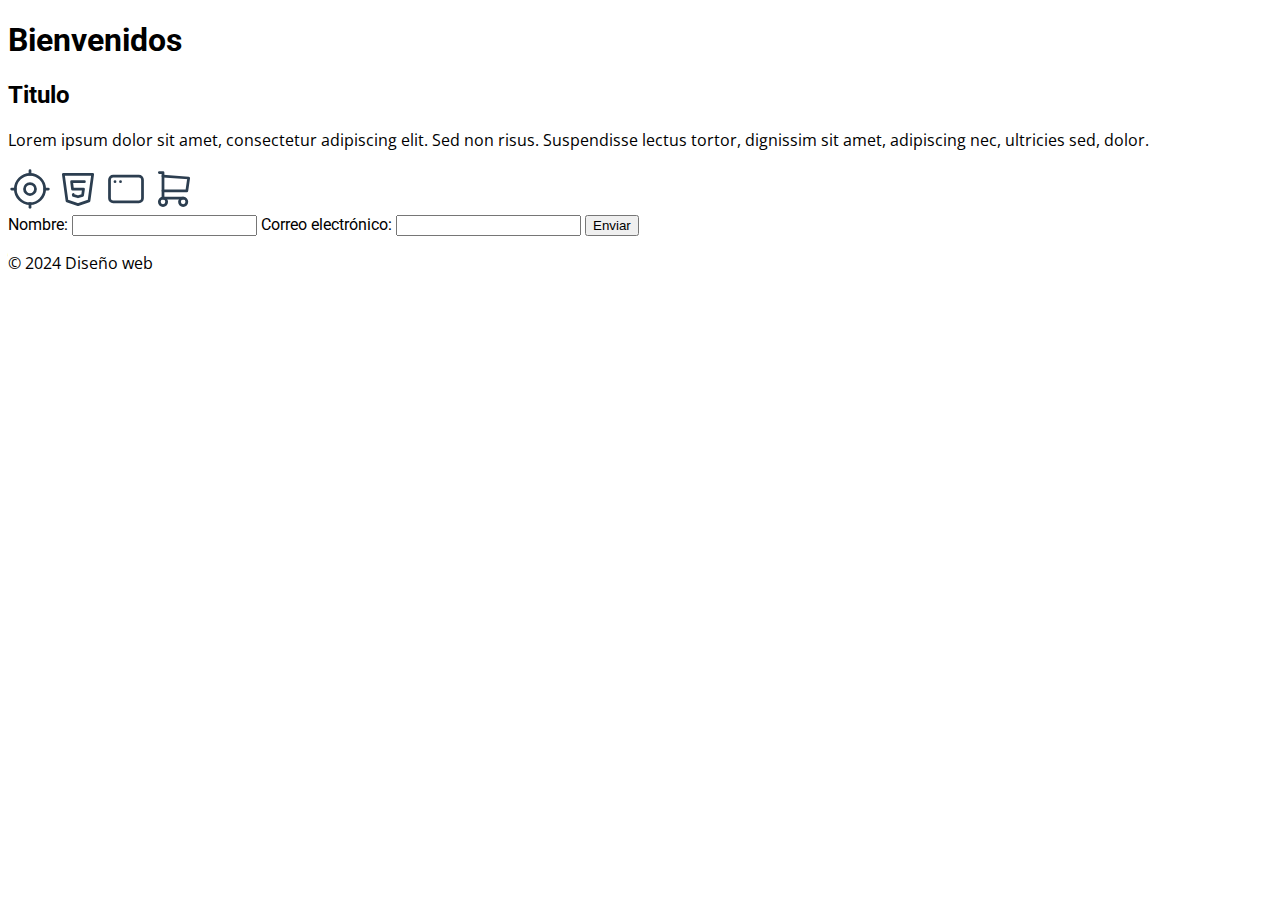
==== lv1/index.html @ 8c67dde2 "lv1_1-5" ====
<!DOCTYPE html>
<html lang="es">

<head>
    <meta charset="UTF-8">
    <meta name="viewport" content="width=device-width, initial-scale=1.0">
    <link rel="stylesheet" href="style/style.css">
    <title>Diseño web</title>
</head>

<body>
    <nav></nav>
    <main>
        <header>
            <h1>Bienvenidos</h1>
        </header>
        <section>
            <h2>Titulo</h2>
            <p>Lorem ipsum dolor sit amet, consectetur adipiscing elit. Sed non risus. Suspendisse lectus tortor,
                dignissim sit amet, adipiscing nec, ultricies sed, dolor.</p>
            <svg xmlns="http://www.w3.org/2000/svg" class="icon icon-tabler icon-tabler-current-location" width="44"
                height="44" viewBox="0 0 24 24" stroke-width="1.5" stroke="#2c3e50" fill="none" stroke-linecap="round"
                stroke-linejoin="round">
                <path stroke="none" d="M0 0h24v24H0z" fill="none" />
                <path d="M12 12m-3 0a3 3 0 1 0 6 0a3 3 0 1 0 -6 0" />
                <path d="M12 12m-8 0a8 8 0 1 0 16 0a8 8 0 1 0 -16 0" />
                <path d="M12 2l0 2" />
                <path d="M12 20l0 2" />
                <path d="M20 12l2 0" />
                <path d="M2 12l2 0" />
            </svg>
            <svg xmlns="http://www.w3.org/2000/svg" class="icon icon-tabler icon-tabler-brand-html5" width="44"
                height="44" viewBox="0 0 24 24" stroke-width="1.5" stroke="#2c3e50" fill="none" stroke-linecap="round"
                stroke-linejoin="round">
                <path stroke="none" d="M0 0h24v24H0z" fill="none" />
                <path d="M20 4l-2 14.5l-6 2l-6 -2l-2 -14.5z" />
                <path d="M15.5 8h-7l.5 4h6l-.5 3.5l-2.5 .75l-2.5 -.75l-.1 -.5" />
            </svg>
            <svg xmlns="http://www.w3.org/2000/svg" class="icon icon-tabler icon-tabler-app-window" width="44"
                height="44" viewBox="0 0 24 24" stroke-width="1.5" stroke="#2c3e50" fill="none" stroke-linecap="round"
                stroke-linejoin="round">
                <path stroke="none" d="M0 0h24v24H0z" fill="none" />
                <path d="M3 5m0 2a2 2 0 0 1 2 -2h14a2 2 0 0 1 2 2v10a2 2 0 0 1 -2 2h-14a2 2 0 0 1 -2 -2z" />
                <path d="M6 8h.01" />
                <path d="M9 8h.01" />
            </svg>
            <svg xmlns="http://www.w3.org/2000/svg" class="icon icon-tabler icon-tabler-shopping-cart" width="44"
                height="44" viewBox="0 0 24 24" stroke-width="1.5" stroke="#2c3e50" fill="none" stroke-linecap="round"
                stroke-linejoin="round">
                <path stroke="none" d="M0 0h24v24H0z" fill="none" />
                <path d="M6 19m-2 0a2 2 0 1 0 4 0a2 2 0 1 0 -4 0" />
                <path d="M17 19m-2 0a2 2 0 1 0 4 0a2 2 0 1 0 -4 0" />
                <path d="M17 17h-11v-14h-2" />
                <path d="M6 5l14 1l-1 7h-13" />
            </svg>
        </section>
        <form action="">
            <label for="name">Nombre:</label>
            <input type="text" id="name" name="name">
            <label for="email">Correo electrónico:</label>
            <input type="email" id="email" name="email">
            <input type="submit" value="Enviar">
        </form>
    </main>
    <footer>
        <p>&copy; 2024 Diseño web</p>
    </footer>
</body>

</html>
---- lv1/style/style.css ----
@import url('https://fonts.googleapis.com/css2?family=Open+Sans:wght@500&family=Roboto:wght@500&display=swap');
:root {
    --primary-color: #eee;
    --secondary-color: #eee;
    --text-color: #eee;

    --primary-font: 'Roboto', sans-serif;
    --secondary-font: 'Open Sans', sans-serif;

}

html {
    font-family: var(--primary-font);
}

p {
    font-family: var(--secondary-font);
}
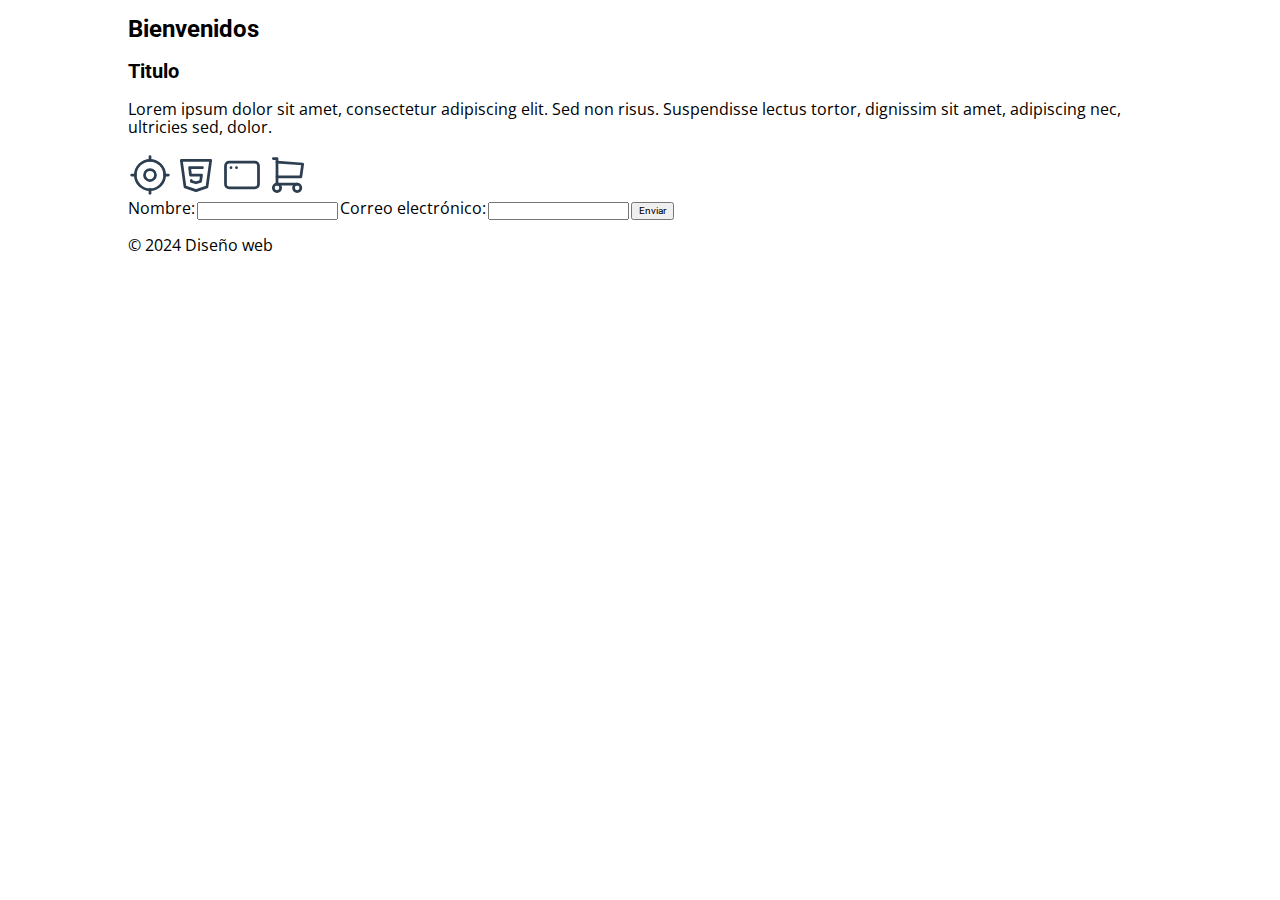
==== commit 7b28b559: "5-6" ====
--- a/lv1/index.html
+++ b/lv1/index.html
@@ -4,6 +4,7 @@
 <head>
     <meta charset="UTF-8">
     <meta name="viewport" content="width=device-width, initial-scale=1.0">
+    <link rel="stylesheet" href="style/normalize.css">
     <link rel="stylesheet" href="style/style.css">
     <title>Diseño web</title>
 </head>
--- a/lv1/style/style.css
+++ b/lv1/style/style.css
@@ -1,4 +1,5 @@
 @import url('https://fonts.googleapis.com/css2?family=Open+Sans:wght@500&family=Roboto:wght@500&display=swap');
+
 :root {
     --primary-color: #eee;
     --secondary-color: #eee;
@@ -10,9 +11,20 @@
 }
 
 html {
+    font-size: 62.5%;
     font-family: var(--primary-font);
+    width: 80%;
+    margin: 0 auto;
 }
 
-p {
+h1 {
+    font-size: 2.4rem;
+}
+
+h2 {
+    font-size: 2rem;
+}
+p, label {
     font-family: var(--secondary-font);
+    font-size: 1.6rem;
 }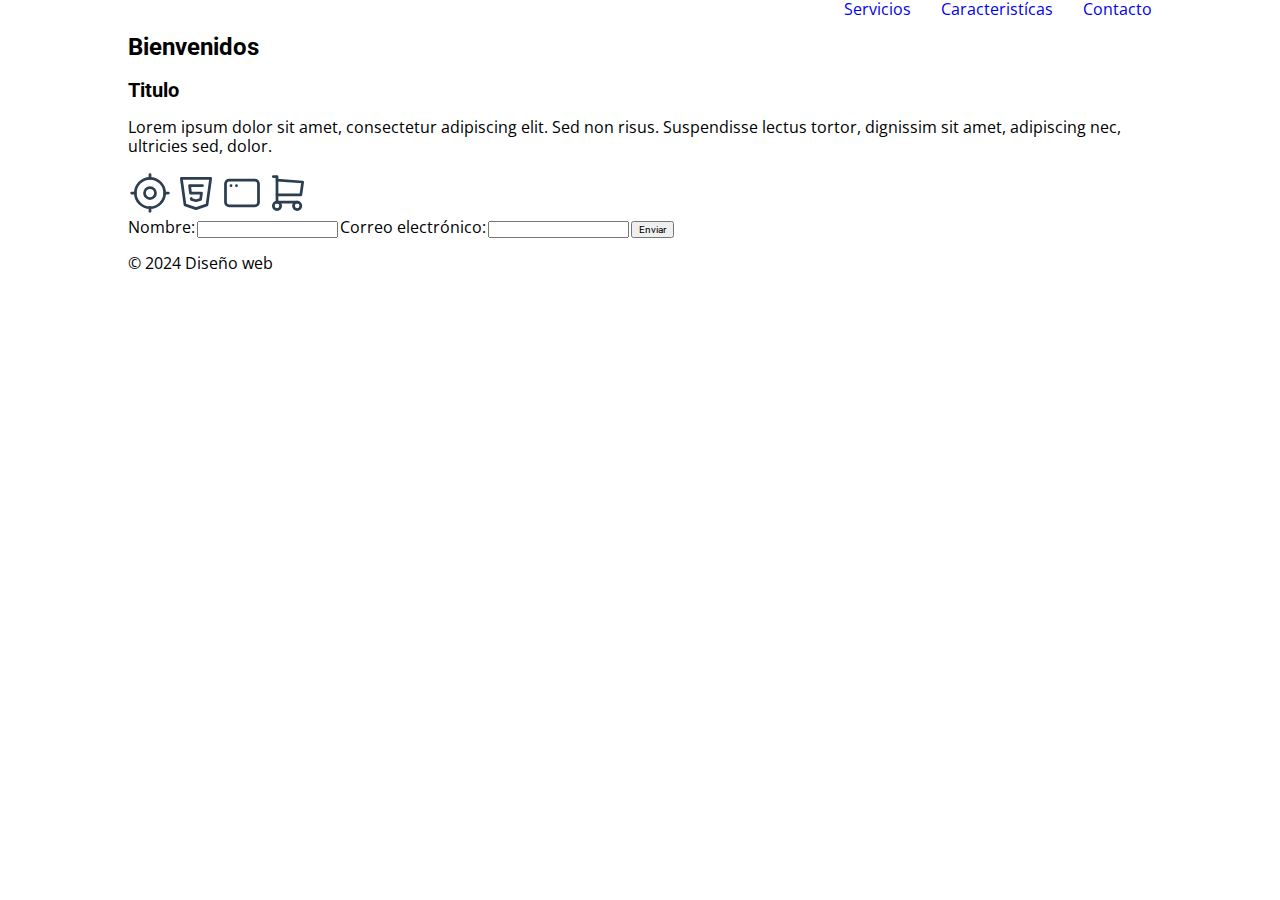
==== commit 877afca3: "7" ====
--- a/lv1/index.html
+++ b/lv1/index.html
@@ -10,7 +10,11 @@
 </head>
 
 <body>
-    <nav></nav>
+    <nav class="navbar">
+        <a href="#servicios">Servicios</a>
+        <a href="#caracteristicas">Caracteristícas</a>
+        <a href="#contacto">Contacto</a>
+    </nav>
     <main>
         <header>
             <h1>Bienvenidos</h1>
--- a/lv1/style/style.css
+++ b/lv1/style/style.css
@@ -24,7 +24,21 @@
 h2 {
     font-size: 2rem;
 }
-p, label {
+p, label, a {
     font-family: var(--secondary-font);
     font-size: 1.6rem;
-}+}
+
+.navbar {
+    display: flex;
+    flex-direction: row;
+    align-items:center;
+    justify-content: flex-end;
+    gap: 3rem;
+}
+.navbar a {
+    text-decoration: none;
+}
+.navbar a:hover {
+    color: #000;
+}
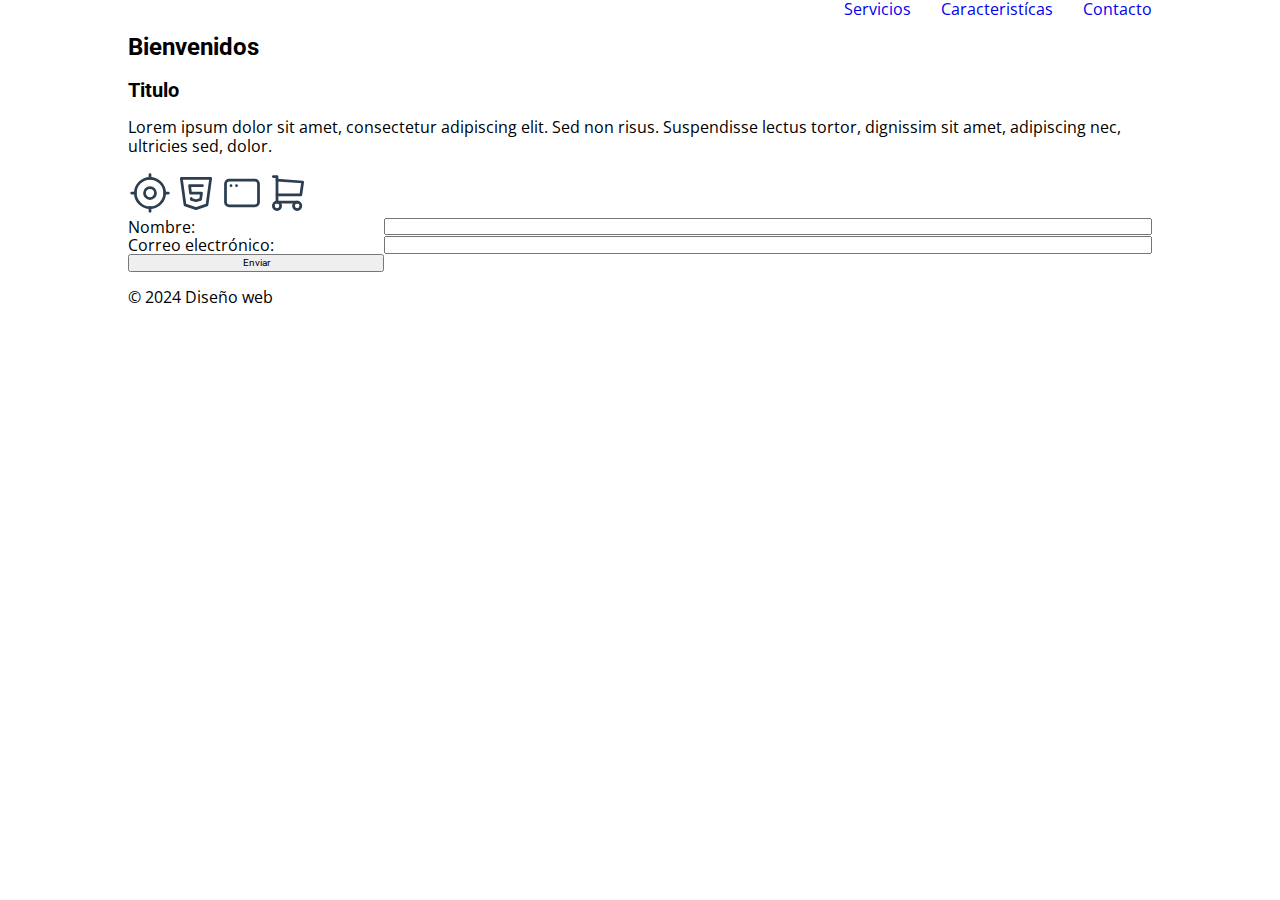
==== commit 14628e81: "8a" ====
--- a/lv1/index.html
+++ b/lv1/index.html
@@ -59,12 +59,14 @@
                 <path d="M6 5l14 1l-1 7h-13" />
             </svg>
         </section>
-        <form action="">
-            <label for="name">Nombre:</label>
-            <input type="text" id="name" name="name">
-            <label for="email">Correo electrónico:</label>
-            <input type="email" id="email" name="email">
-            <input type="submit" value="Enviar">
+        <form class="contact__form">
+            <div class="form__box--grid">
+                <label for="name">Nombre:</label>
+                <input type="text" id="name" name="name">
+                <label for="email">Correo electrónico:</label>
+                <input type="email" id="email" name="email">
+                <input type="submit" value="Enviar">
+            </div>
         </form>
     </main>
     <footer>
--- a/lv1/style/style.css
+++ b/lv1/style/style.css
@@ -42,3 +42,18 @@
 .navbar a:hover {
     color: #000;
 }
+
+.contact__form {
+    display: flex;
+    flex-direction: column;
+    justify-content: center;
+    align-items: stretch;
+    gap: var(--spacing-36);
+}
+
+.form__box--grid {
+    display: grid;
+    grid-template-columns: 1fr 3fr;
+    gap: var(--spacing-16);
+    align-items: center;
+}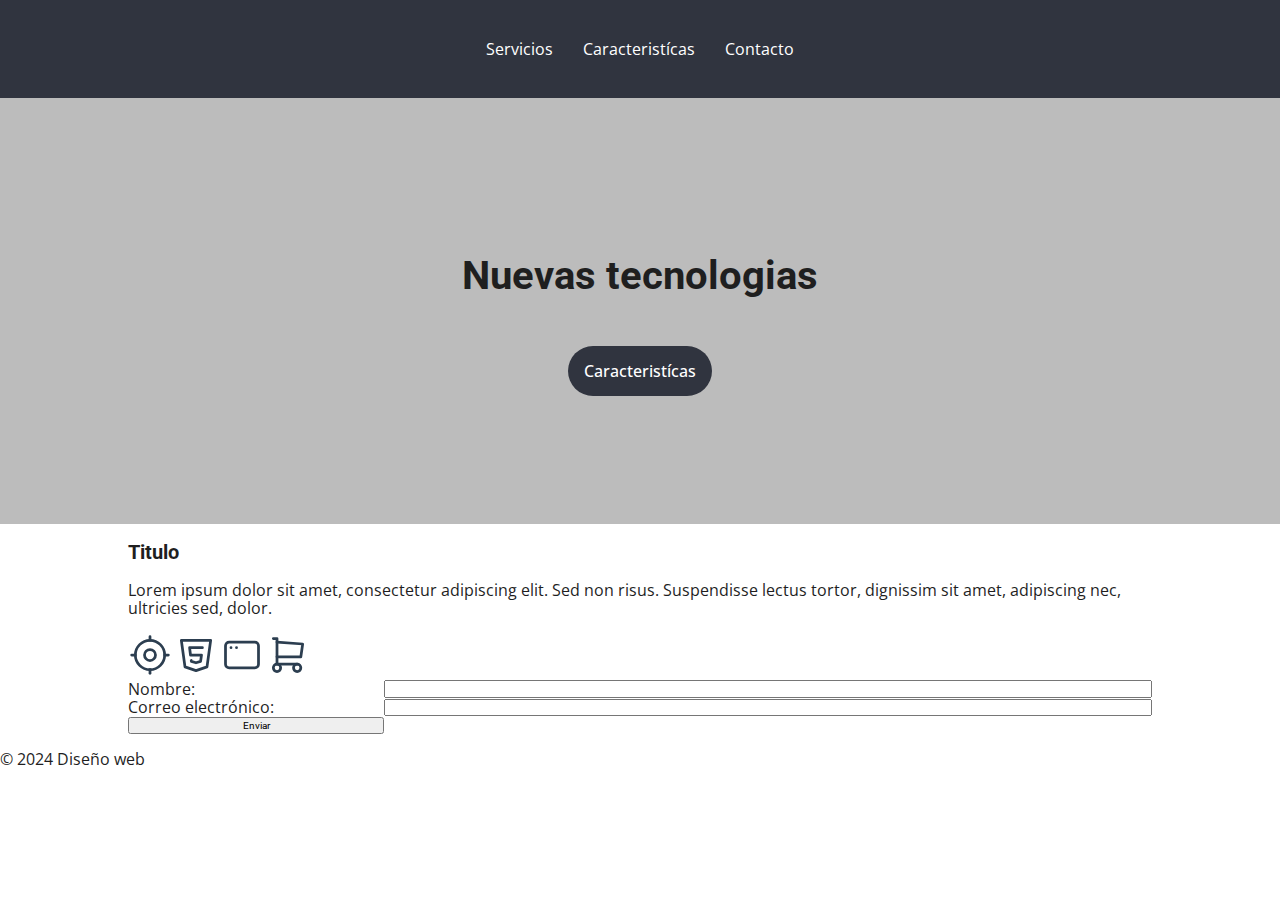
==== commit 96133ccc: "banner" ====
--- a/lv1/index.html
+++ b/lv1/index.html
@@ -10,15 +10,19 @@
 </head>
 
 <body>
-    <nav class="navbar">
-        <a href="#servicios">Servicios</a>
-        <a href="#caracteristicas">Caracteristícas</a>
-        <a href="#contacto">Contacto</a>
-    </nav>
+    <header>
+        <nav class="navbar">
+            <a href="#servicios">Servicios</a>
+            <a href="#caracteristicas">Caracteristícas</a>
+            <a href="#contacto">Contacto</a>
+        </nav>
+    </header>
+
+    <article class="banner__content container">
+        <h1 class="banner__title">Nuevas tecnologias</h1>
+            <a class="banner__link" href="#caracteristicas">Caracteristícas</a>
+    </article>
     <main>
-        <header>
-            <h1>Bienvenidos</h1>
-        </header>
         <section>
             <h2>Titulo</h2>
             <p>Lorem ipsum dolor sit amet, consectetur adipiscing elit. Sed non risus. Suspendisse lectus tortor,
--- a/lv1/style/style.css
+++ b/lv1/style/style.css
@@ -1,9 +1,9 @@
 @import url('https://fonts.googleapis.com/css2?family=Open+Sans:wght@500&family=Roboto:wght@500&display=swap');
 
 :root {
-    --primary-color: #eee;
-    --secondary-color: #eee;
-    --text-color: #eee;
+    --primary-color: #ff4848;
+    --secondary-color: #30343f;
+    --text-color: #1f1f1f;
 
     --primary-font: 'Roboto', sans-serif;
     --secondary-font: 'Open Sans', sans-serif;
@@ -13,12 +13,15 @@
 html {
     font-size: 62.5%;
     font-family: var(--primary-font);
+    color: var(--text-color);
+}
+
+main {
     width: 80%;
     margin: 0 auto;
 }
-
-h1 {
-    font-size: 2.4rem;
+h1.banner__title{
+    font-size: 4rem;
 }
 
 h2 {
@@ -33,15 +36,40 @@
     display: flex;
     flex-direction: row;
     align-items:center;
-    justify-content: flex-end;
+    justify-content: center;
     gap: 3rem;
+    padding: 4rem;
+    background-color:var(--secondary-color);
 }
-.navbar a {
+.navbar a, .banner__link  {
     text-decoration: none;
+    color: #fff;
+    transition: color 0.3s ease;
 }
 .navbar a:hover {
-    color: #000;
+    color: #d8baba;
 }
+
+.banner__content {
+    padding: 12.8rem;
+    background-color: rgb(188, 188, 188);
+    display: flex;
+    flex-direction: column;
+    gap: 2.0rem;
+    align-items: center;
+    z-index: 2;
+    position: relative;
+}
+
+
+.banner__link {
+    display: inline-block;
+    background-color: var(--secondary-color);
+    border-radius: 50px;
+    font-weight: 500;
+    padding: 1.6rem;
+}
+
 
 .contact__form {
     display: flex;
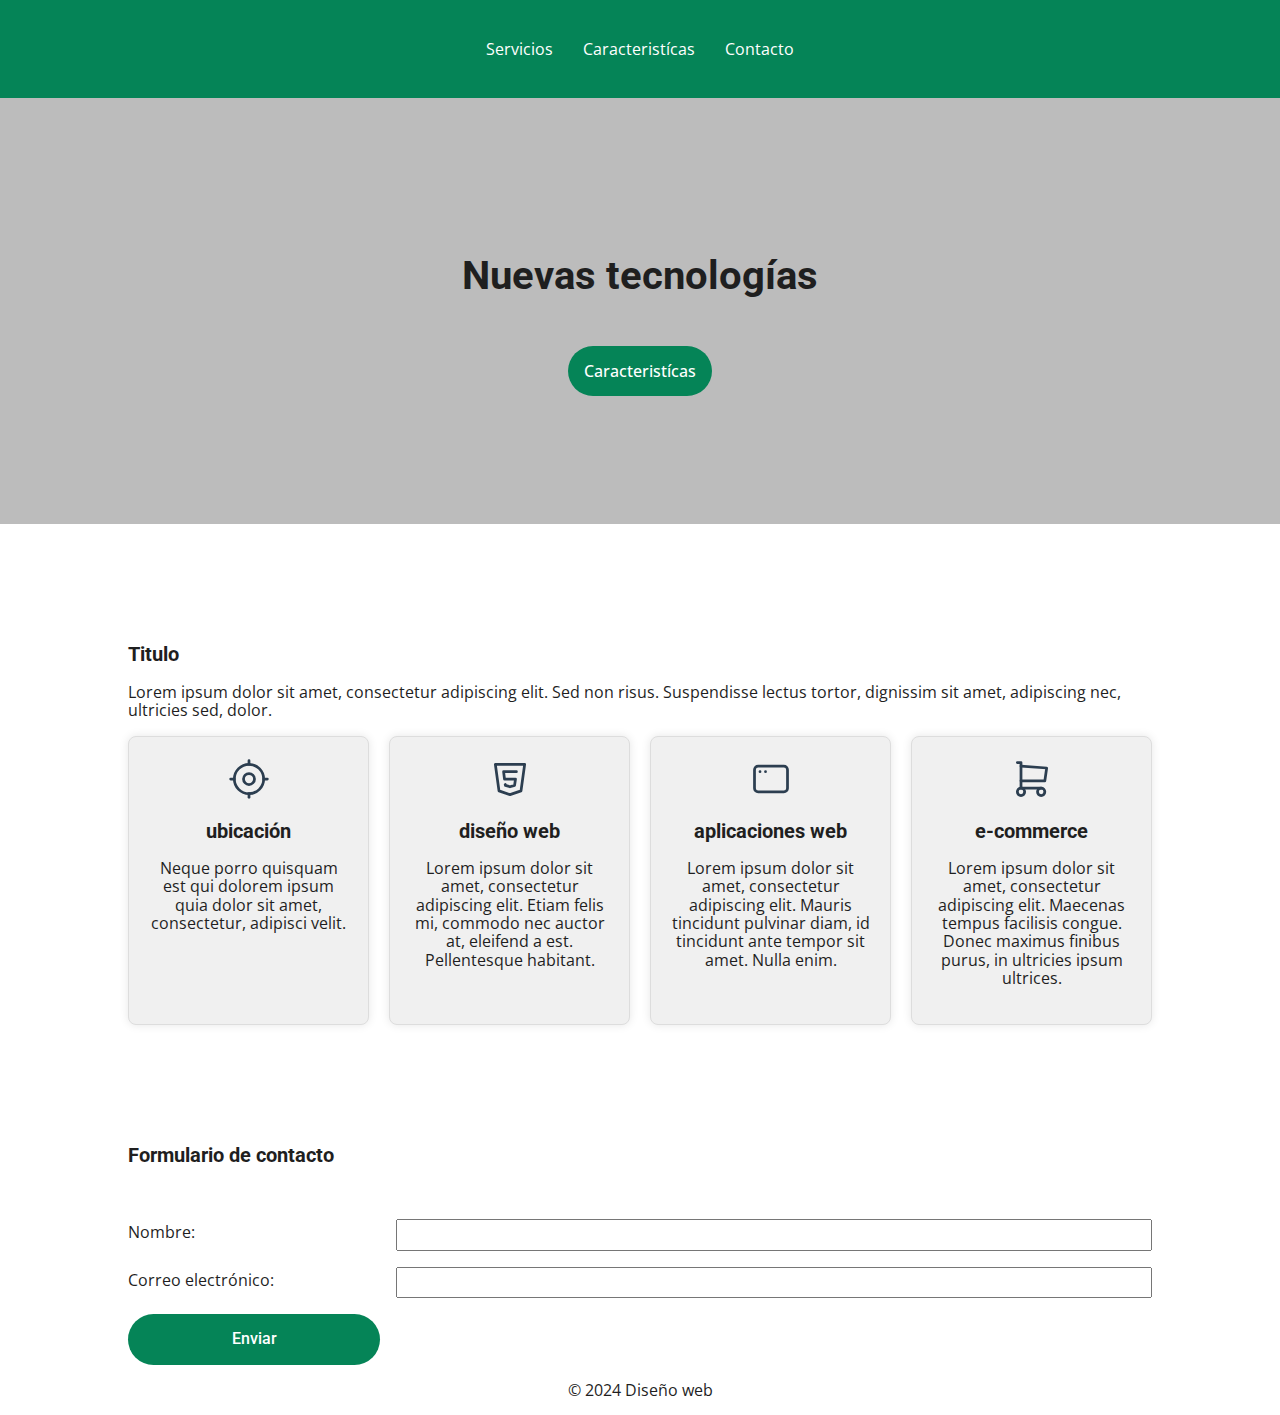
==== commit 2e76e231: "form and descriptions" ====
--- a/lv1/index.html
+++ b/lv1/index.html
@@ -19,51 +19,76 @@
     </header>
 
     <article class="banner__content container">
-        <h1 class="banner__title">Nuevas tecnologias</h1>
-            <a class="banner__link" href="#caracteristicas">Caracteristícas</a>
+        <h1 class="banner__title">Nuevas tecnologías</h1>
+        <a class="banner__link" href="#caracteristicas">Caracteristícas</a>
     </article>
     <main>
-        <section>
+        <section class="section-descriptions">
             <h2>Titulo</h2>
             <p>Lorem ipsum dolor sit amet, consectetur adipiscing elit. Sed non risus. Suspendisse lectus tortor,
                 dignissim sit amet, adipiscing nec, ultricies sed, dolor.</p>
-            <svg xmlns="http://www.w3.org/2000/svg" class="icon icon-tabler icon-tabler-current-location" width="44"
-                height="44" viewBox="0 0 24 24" stroke-width="1.5" stroke="#2c3e50" fill="none" stroke-linecap="round"
-                stroke-linejoin="round">
-                <path stroke="none" d="M0 0h24v24H0z" fill="none" />
-                <path d="M12 12m-3 0a3 3 0 1 0 6 0a3 3 0 1 0 -6 0" />
-                <path d="M12 12m-8 0a8 8 0 1 0 16 0a8 8 0 1 0 -16 0" />
-                <path d="M12 2l0 2" />
-                <path d="M12 20l0 2" />
-                <path d="M20 12l2 0" />
-                <path d="M2 12l2 0" />
-            </svg>
-            <svg xmlns="http://www.w3.org/2000/svg" class="icon icon-tabler icon-tabler-brand-html5" width="44"
-                height="44" viewBox="0 0 24 24" stroke-width="1.5" stroke="#2c3e50" fill="none" stroke-linecap="round"
-                stroke-linejoin="round">
-                <path stroke="none" d="M0 0h24v24H0z" fill="none" />
-                <path d="M20 4l-2 14.5l-6 2l-6 -2l-2 -14.5z" />
-                <path d="M15.5 8h-7l.5 4h6l-.5 3.5l-2.5 .75l-2.5 -.75l-.1 -.5" />
-            </svg>
-            <svg xmlns="http://www.w3.org/2000/svg" class="icon icon-tabler icon-tabler-app-window" width="44"
-                height="44" viewBox="0 0 24 24" stroke-width="1.5" stroke="#2c3e50" fill="none" stroke-linecap="round"
-                stroke-linejoin="round">
-                <path stroke="none" d="M0 0h24v24H0z" fill="none" />
-                <path d="M3 5m0 2a2 2 0 0 1 2 -2h14a2 2 0 0 1 2 2v10a2 2 0 0 1 -2 2h-14a2 2 0 0 1 -2 -2z" />
-                <path d="M6 8h.01" />
-                <path d="M9 8h.01" />
-            </svg>
-            <svg xmlns="http://www.w3.org/2000/svg" class="icon icon-tabler icon-tabler-shopping-cart" width="44"
-                height="44" viewBox="0 0 24 24" stroke-width="1.5" stroke="#2c3e50" fill="none" stroke-linecap="round"
-                stroke-linejoin="round">
-                <path stroke="none" d="M0 0h24v24H0z" fill="none" />
-                <path d="M6 19m-2 0a2 2 0 1 0 4 0a2 2 0 1 0 -4 0" />
-                <path d="M17 19m-2 0a2 2 0 1 0 4 0a2 2 0 1 0 -4 0" />
-                <path d="M17 17h-11v-14h-2" />
-                <path d="M6 5l14 1l-1 7h-13" />
-            </svg>
+            <div class="card-container">
+                <div class="card">
+                    <svg xmlns="http://www.w3.org/2000/svg" class="icon icon-tabler icon-tabler-current-location"
+                        width="44" height="44" viewBox="0 0 24 24" stroke-width="1.5" stroke="#2c3e50" fill="none"
+                        stroke-linecap="round" stroke-linejoin="round">
+                        <path stroke="none" d="M0 0h24v24H0z" fill="none" />
+                        <path d="M12 12m-3 0a3 3 0 1 0 6 0a3 3 0 1 0 -6 0" />
+                        <path d="M12 12m-8 0a8 8 0 1 0 16 0a8 8 0 1 0 -16 0" />
+                        <path d="M12 2l0 2" />
+                        <path d="M12 20l0 2" />
+                        <path d="M20 12l2 0" />
+                        <path d="M2 12l2 0" />
+                    </svg>
+                    <h2>ubicación</h2>
+                    <p>Neque porro quisquam est qui dolorem ipsum quia dolor sit amet, consectetur, adipisci velit.</p>
+                </div>
+                <div class="card">
+                    <svg xmlns="http://www.w3.org/2000/svg" class="icon icon-tabler icon-tabler-brand-html5" width="44"
+                        height="44" viewBox="0 0 24 24" stroke-width="1.5" stroke="#2c3e50" fill="none"
+                        stroke-linecap="round" stroke-linejoin="round">
+                        <path stroke="none" d="M0 0h24v24H0z" fill="none" />
+                        <path d="M20 4l-2 14.5l-6 2l-6 -2l-2 -14.5z" />
+                        <path d="M15.5 8h-7l.5 4h6l-.5 3.5l-2.5 .75l-2.5 -.75l-.1 -.5" />
+                    </svg>
+                    <h2>diseño web</h2>
+                    <p>Lorem ipsum dolor sit amet, consectetur adipiscing elit. Etiam felis mi, commodo nec auctor at,
+                        eleifend a est. Pellentesque habitant.
+                    </p>
+                </div>
+                <div class="card">
+                    <svg xmlns="http://www.w3.org/2000/svg" class="icon icon-tabler icon-tabler-app-window" width="44"
+                        height="44" viewBox="0 0 24 24" stroke-width="1.5" stroke="#2c3e50" fill="none"
+                        stroke-linecap="round" stroke-linejoin="round">
+                        <path stroke="none" d="M0 0h24v24H0z" fill="none" />
+                        <path d="M3 5m0 2a2 2 0 0 1 2 -2h14a2 2 0 0 1 2 2v10a2 2 0 0 1 -2 2h-14a2 2 0 0 1 -2 -2z" />
+                        <path d="M6 8h.01" />
+                        <path d="M9 8h.01" />
+                    </svg>
+                    <h2>aplicaciones web</h2>
+                    <p>
+                        Lorem ipsum dolor sit amet, consectetur adipiscing elit. Mauris tincidunt pulvinar diam, id
+                        tincidunt ante tempor sit amet. Nulla enim.</p>
+                </div>
+                <div class="card">
+                    <svg xmlns="http://www.w3.org/2000/svg" class="icon icon-tabler icon-tabler-shopping-cart"
+                        width="44" height="44" viewBox="0 0 24 24" stroke-width="1.5" stroke="#2c3e50" fill="none"
+                        stroke-linecap="round" stroke-linejoin="round">
+                        <path stroke="none" d="M0 0h24v24H0z" fill="none" />
+                        <path d="M6 19m-2 0a2 2 0 1 0 4 0a2 2 0 1 0 -4 0" />
+                        <path d="M17 19m-2 0a2 2 0 1 0 4 0a2 2 0 1 0 -4 0" />
+                        <path d="M17 17h-11v-14h-2" />
+                        <path d="M6 5l14 1l-1 7h-13" />
+                    </svg>
+                    <h2>e-commerce</h2>
+                    <p>Lorem ipsum dolor sit amet, consectetur adipiscing elit. Maecenas tempus facilisis congue. Donec
+                        maximus finibus purus, in ultricies ipsum ultrices.</p>
+                </div>
+            </div>
         </section>
+
         <form class="contact__form">
+            <h2>Formulario de contacto</h2>
             <div class="form__box--grid">
                 <label for="name">Nombre:</label>
                 <input type="text" id="name" name="name">
@@ -71,10 +96,11 @@
                 <input type="email" id="email" name="email">
                 <input type="submit" value="Enviar">
             </div>
+
         </form>
     </main>
     <footer>
-        <p>&copy; 2024 Diseño web</p>
+        <p class="copyright">&copy; 2024 Diseño web</p>
     </footer>
 </body>
 
--- a/lv1/style/style.css
+++ b/lv1/style/style.css
@@ -2,11 +2,14 @@
 
 :root {
     --primary-color: #ff4848;
-    --secondary-color: #30343f;
+    --secondary-color: #058457;
     --text-color: #1f1f1f;
 
     --primary-font: 'Roboto', sans-serif;
     --secondary-font: 'Open Sans', sans-serif;
+
+    --spacing-16: 1.6rem;
+    --spacing-36: 3.6rem;
 
 }
 
@@ -61,22 +64,60 @@
     position: relative;
 }
 
-
-.banner__link {
+.banner__link, input[type="submit"]  {
     display: inline-block;
     background-color: var(--secondary-color);
-    border-radius: 50px;
+    border: none;
+    border-radius: 5rem;
     font-weight: 500;
     padding: 1.6rem;
+    color: white;
+    font-size: 1.6rem;
+    
 }
 
+.banner__link:hover,  input[type="submit"]:hover {
+    background-color: #066c49;
+  }
 
-.contact__form {
+
+.card-container {
+    display: flex;
+    justify-content: space-between;
+    gap: 2rem;
+    flex-wrap: wrap;
+  }
+
+  .section-descriptions {
+    padding-top: 10%;
+  }
+  .card {
+    flex: 1;
+    max-width: calc(25% - 20px);
+    border: 1px solid #ddd;
+    border-radius: 8px;
+    padding: 2rem;
+    text-align: center;
+    background-color: #f0f0f0;
+    box-shadow: 0 0 10px rgba(0, 0, 0, 0.1);
+  }
+
+  .card h2 {
+    margin-bottom: 1rem;
+  }
+
+  .card i {
+    font-size: 2.4rem;
+    margin-bottom: 1rem;
+  }
+
+  .contact__form {
     display: flex;
     flex-direction: column;
     justify-content: center;
     align-items: stretch;
     gap: var(--spacing-36);
+    padding-top: 10%;
 }
 
 .form__box--grid {
@@ -84,4 +125,19 @@
     grid-template-columns: 1fr 3fr;
     gap: var(--spacing-16);
     align-items: center;
+}
+
+  label {
+    display: block;
+    margin-bottom: 5px;
+  }
+
+  input {
+    width: 100%;
+    padding: 8px;
+    box-sizing: border-box;
+  }
+
+.copyright {
+    text-align: center;
 }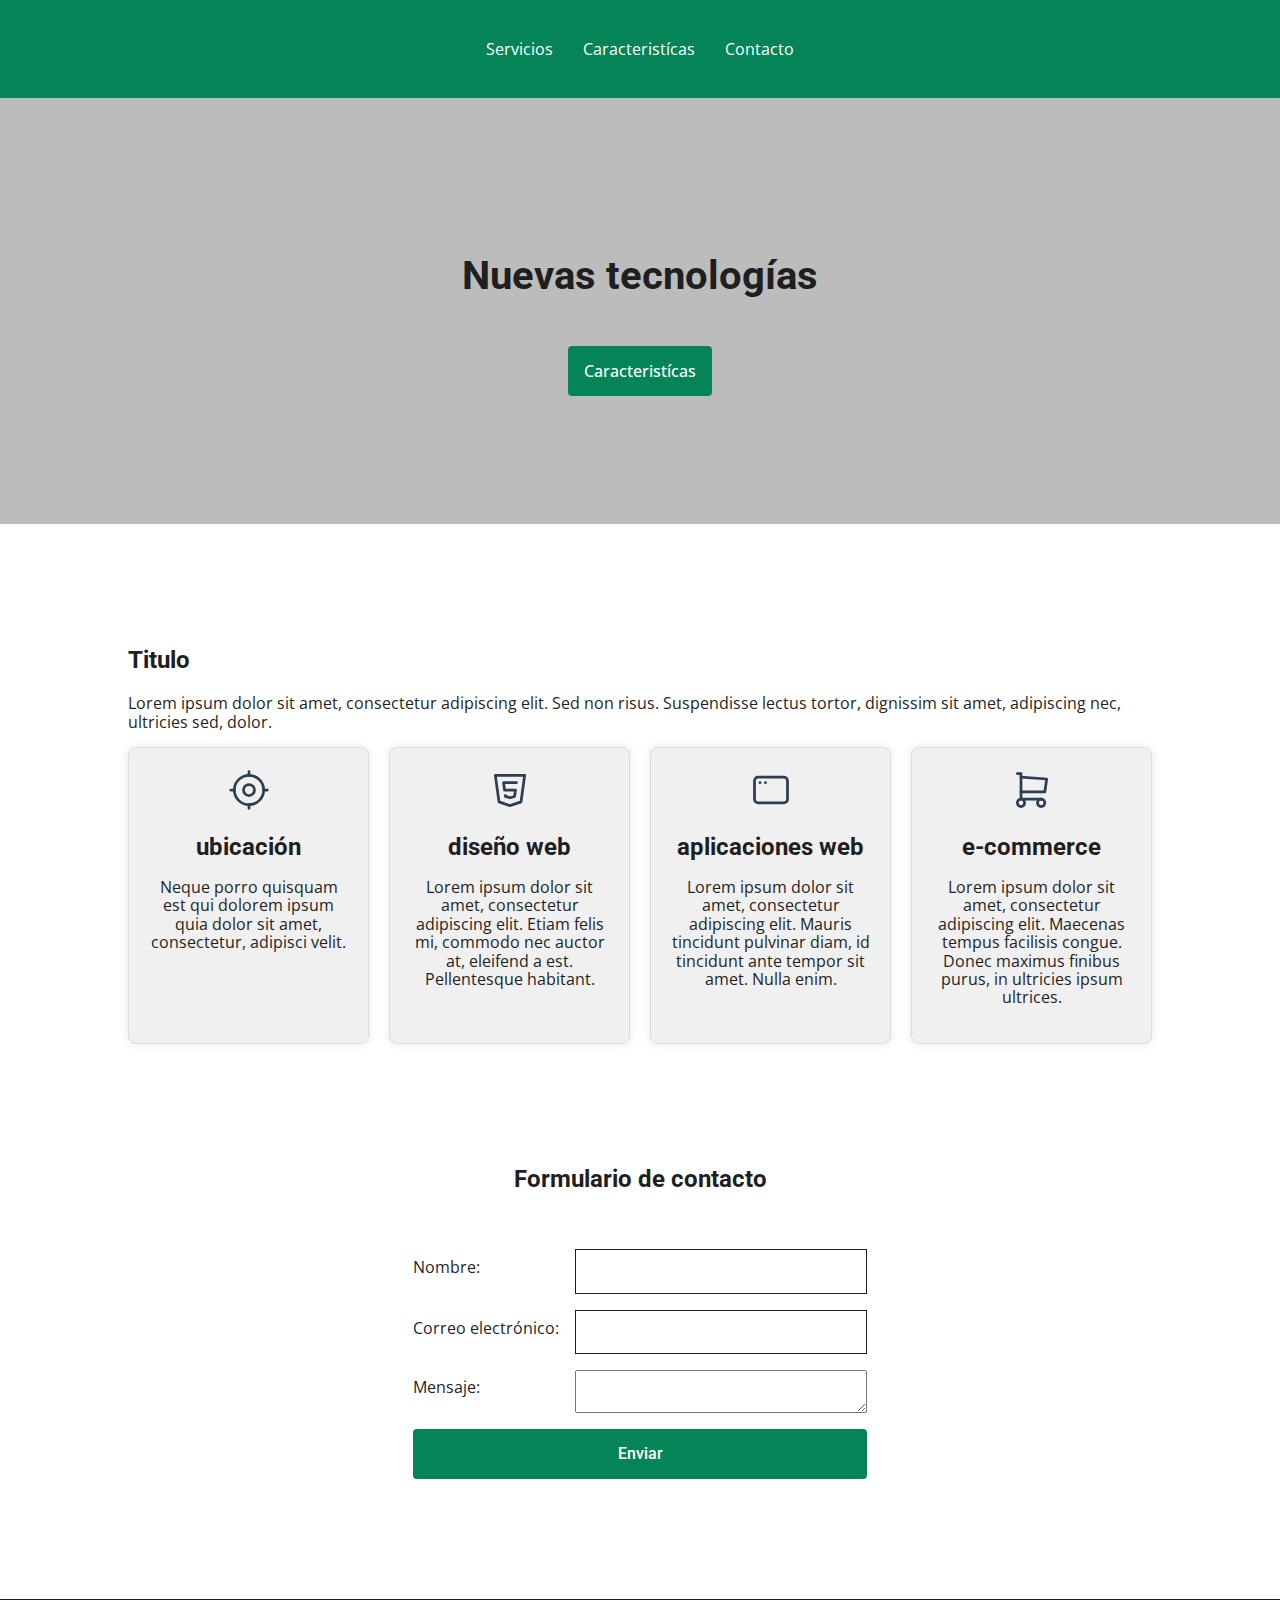
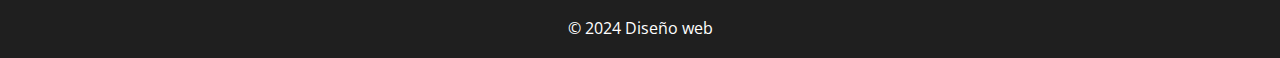
==== commit 7fa9798a: "css" ====
--- a/lv1/index.html
+++ b/lv1/index.html
@@ -94,6 +94,9 @@
                 <input type="text" id="name" name="name">
                 <label for="email">Correo electrónico:</label>
                 <input type="email" id="email" name="email">
+                <label for="message">Mensaje:</label>
+                <textarea name="message" id="message" ></textarea>
+
                 <input type="submit" value="Enviar">
             </div>
 
--- a/lv1/style/style.css
+++ b/lv1/style/style.css
@@ -28,7 +28,7 @@
 }
 
 h2 {
-    font-size: 2rem;
+    font-size: 2.4rem;
 }
 p, label, a {
     font-family: var(--secondary-font);
@@ -62,18 +62,6 @@
     align-items: center;
     z-index: 2;
     position: relative;
-}
-
-.banner__link, input[type="submit"]  {
-    display: inline-block;
-    background-color: var(--secondary-color);
-    border: none;
-    border-radius: 5rem;
-    font-weight: 500;
-    padding: 1.6rem;
-    color: white;
-    font-size: 1.6rem;
-    
 }
 
 .banner__link:hover,  input[type="submit"]:hover {
@@ -115,29 +103,69 @@
     display: flex;
     flex-direction: column;
     justify-content: center;
-    align-items: stretch;
+    align-items: center;
     gap: var(--spacing-36);
     padding-top: 10%;
 }
 
 .form__box--grid {
     display: grid;
-    grid-template-columns: 1fr 3fr;
+    grid-template-columns: 1fr 2fr;
     gap: var(--spacing-16);
     align-items: center;
 }
 
   label {
     display: block;
-    margin-bottom: 5px;
+    margin-bottom: 0.8rem;
   }
 
   input {
     width: 100%;
-    padding: 8px;
+    padding: 1.2rem;
     box-sizing: border-box;
+    border: 1px solid var(--text-color);
+  }
+
+  input:hover, input:focus {
+    border: 1px solid var(--secondary-color);
   }
 
 .copyright {
     text-align: center;
+}
+
+.banner__link, input[type="submit"]  {
+  display: inline-block;
+  background-color: var(--secondary-color);
+  border: none;
+  border-radius: 0.4rem;
+  font-weight: 500;
+  padding: 1.6rem;
+  color: white;
+  font-size: 1.6rem;
+  transition: background-color 0.3s ease;
+  cursor: pointer;
+
+  
+}
+
+input[type="submit"] {
+  grid-column: span 2;
+}
+
+textarea {
+  resize: vertical;
+}
+
+textarea, input {
+  font-size: 1.6rem;
+}
+
+
+footer {
+  margin-top: 12rem;
+  padding: 0.4rem 0;
+  background-color: var(--text-color);
+  color: white;
 }